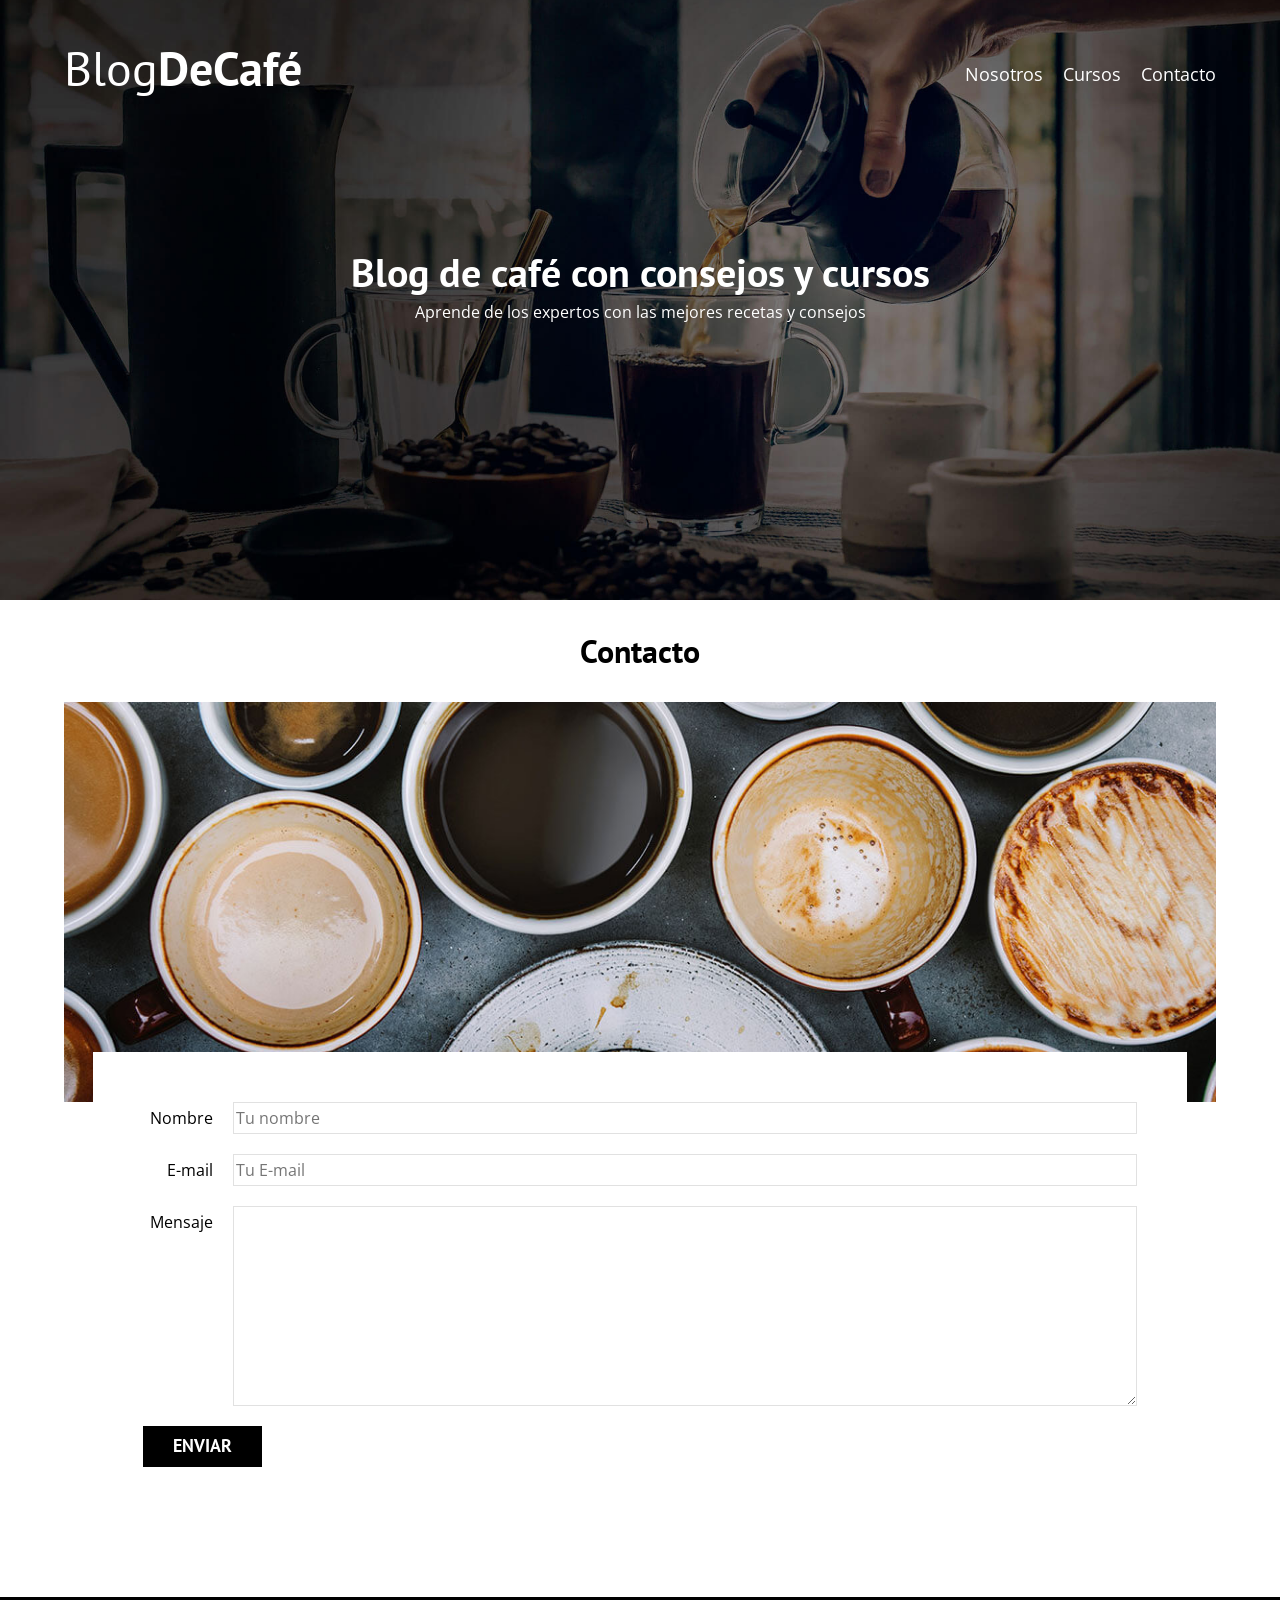
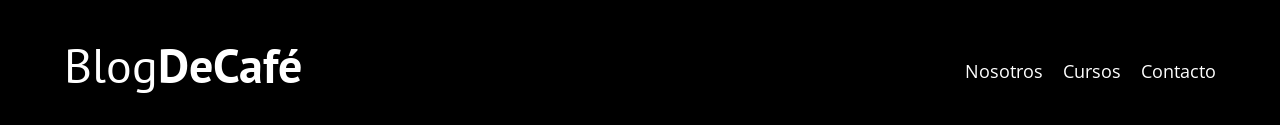
==== contacto.html @ 3486d527 "Aplicando optimizaciones en el index, se agrego el html contacto y cambios en el css, para el formul" ====
<!DOCTYPE html>
<html lang="es">
<head>
    <meta charset="UTF-8">
    <meta name="viewport" content="width=device-width, initial-scale=1.0">
    <title>BLOG CAFÉ</title>
    <link rel="preconnect" href="https://fonts.googleapis.com">
    <link rel="preconnect" href="https://fonts.gstatic.com" crossorigin>
    <link href="https://fonts.googleapis.com/css2?family=Open+Sans:ital@0;1&family=PT+Sans:wght@400;700&display=swap" rel="stylesheet">
    <link rel="stylesheet" href="css/normalize.css">
    <link rel="stylesheet" href="css/style.css">
</head>
<body>
    <header class="header">
        <div class="contenedor">
            <div class="barra">
                <a class="logo" href="index.html">
                    <h1 class="logo__nombre no-margin centrar-texto">Blog<span class="logo__bold">DeCafé</span></h1>
                </a>
                <nav class="navegacion">
                    <a href="nosotros.html" class="navegacion__enlace">Nosotros</a>
                    <a href="cursos.html" class="navegacion__enlace">Cursos</a>
                    <a href="contacto.html" class="navegacion__enlace">Contacto</a>
                </nav>
            </div>
        </div>
        <div class="header__texto">
            <h2 class="no-margin">Blog de café con consejos y cursos</h2>
            <p class="no-margin"> Aprende de los expertos con las mejores recetas y consejos</p>
        </div>
    </header>

    <main class="contenedor">
        <h3 class="centrar-texto">Contacto</h3>
        <div class="contacto-bg"></div>

        <form class="formulario">
            <div class="campo">
                <label class="campo__label" for="nombre">Nombre</label>
                <input class="campo__field" type="text" placeholder="Tu nombre" id="nombre">
            </div>
            
            <div class="campo">
                <label class="campo__label" for="email">E-mail</label>
                <input class="campo__field"
                    type="email"
                    placeholder="Tu E-mail"
                    id="email">
            </div>

            <div class="campo">
                <label class="campo__label" for="mensaje">Mensaje</label>
                <textarea class="campo__field campo__field--textarea" id="mensaje"></textarea>
            </div>


            <div class="campo">
                <input type="submit" value="Enviar" class="boton boton--primario">
            </div>

        </form>



    </main>
    

    <footer class="footer">
        <div class="contenedor">
            <div class="barra">
                <a class="logo" href="index.html">
                    <h1 class="logo__nombre no-margin centrar-texto">Blog<span class="logo__bold">DeCafé</span></h1>
                </a>
                <nav class="navegacion">
                    <a href="nosotros.html" class="navegacion__enlace">Nosotros</a>
                    <a href="cursos.html" class="navegacion__enlace">Cursos</a>
                    <a href="contacto.html" class="navegacion__enlace">Contacto</a>
                </nav>
            </div>
        </div>
    </footer>
</body>
</html>
---- css/style.css ----
:root{
    --fuenteHeading: 'PT Sans', sans-serif;
    --fuenteParrafos: 'Open Sans', sans-serif;
    --primario: #784D3C;
    --blanco: #ffffff;
    --negro: #000000;
    --gris: #e1e1e1;
}


html {
  box-sizing: border-box;
  font-size: 62.5%;
}
*, *:before, *:after {
  box-sizing: inherit;
}

body{
    font-family: var(--fuenteParrafos);
    font-size: 1.6rem;
    line-height: 2;
}
/* GLOBALES */

.contenedor{
/*     max-width: 120rem;
    width: 90%; es lo mismo q poner min*/
    width: min(90%, 120rem);
    margin: 0 auto;
}

a{
    text-decoration: none;
}

h1, h2, h3, h4{
    font-family: var(--fuenteHeading);
    line-height: 1.2;
}

h1 {
    font-size: 4.8rem;
}

h2 {
    font-size: 4rem;
}

h3 {
    font-size: 3.2rem;
}

h4 {
    font-size: 2.8rem;
}

img{
    max-width: 100%;
}

/* UTILIDADES */
.no-margin{
    margin: 0;
}

.no-padding{
    padding: 0;
}

.centrar-texto{
    text-align: center;
}

/*header*/
.header{
    background-image: url(../img/banner.jpg);
    height: 60rem;
    background-size: cover;
    background-repeat: no-repeat;
    background-position: center center;
}

.header__texto{
    text-align: center;
    color: var(--blanco);
    margin-top: 5rem;
}

@media (min-width: 768px) { 
    .header__texto{
        margin-top: 15rem;
    }
}

.barra{
    padding-top: 4rem;

}
@media (min-width: 768px) { 
    .barra{
        display: flex;
        justify-content: space-between;
        align-items: center;
    }
}

.logo{
    color: var(--blanco);
    
}

.logo__nombre{
    font-weight: 400;
}

.logo__bold{
    font-weight: 700;
}

@media (min-width: 768px) { 
    .navegacion{
        display: flex;
        gap: 2rem;
    }
}

.navegacion__enlace{
    margin-top: 1rem;
    display: block;  
    text-align: center;
    font-size: 1.8rem;
    color: var(--blanco);  
}


@media (min-width: 768px) { 
    .contenido-principal{
        display: grid;
        grid-template-columns: 2fr 1fr;
        column-gap: 4rem;
    }
}

.entrada{
    border-bottom: 1px solid var(--gris);
    margin-bottom: 2rem;
}

.entrada:last-of-type{
    border: none;
    margin-bottom: 0;
}

.boton{
    display: block;
    font-family: var(--fuenteHeading);
    color: var(--blanco);
    text-align: center;
    padding: 1rem 3rem;
    font-size: 1.8rem;
    text-transform: uppercase;
    font-weight: 700;
    margin-bottom: 2rem;
    border: none;
    
}

.boton:hover{
    cursor: pointer;
}
@media (min-width: 768px) { 
    .boton{
        display: inline-block;
    }
}

.boton--primario{background-color: var(--negro);}

.boton--secundario{background-color: var(--primario);}

.widget-curso{
    border-bottom: 1px solid var(--gris);
    margin-bottom: 2rem;
}

.widget-curso:last-of-type{
    border: none;
    margin: 0;
}

.widget-curso__label{
    font-family: var(--fuenteHeading);
    font-weight: 700;
}

.widget-curso__info,.widget-curso__label{font-size: 2rem;}
.widget-curso__info{
    font-weight: normal;
}

.cursos{
    list-style: none;
}

.footer{
    background-color: var(--negro);
    padding-bottom: 3rem;
    margin-top: 4rem;
}

/* Sobre nosotros */
@media (min-width: 768px) { 
/*     .sobre-nosotros{
        display: flex;
        gap: 2rem;
    }

    .sobre-nosotros__imagen,.sobre-nosotros__texto{
        flex-basis: 50%;
    } */
    .sobre-nosotros{
        display: grid;
        grid-template-columns: repeat(2, 1fr);
        gap: 2rem;
    }
}

/* CURSOS */

.curso{
    padding: 3rem 0;
    border-bottom: 1px solid var(--gris);
}

@media (min-width: 768px) { 
    .curso{
        display: grid;
        grid-template-columns: 1fr 2fr;
        column-gap: 2rem;
    }
}

.curso:last-of-type{
    border: none;
}

.curso__label{
    font-family: var(--fuenteHeading);
    font-weight: 700;
}

.curso__info,.curso__label{font-size: 2rem;}
.curso__info{
    font-weight: normal;
}


/*Contacto*/
.contacto-bg{
    background-image: url(../img/contacto.jpg);
    height: 40rem;
    background-size: cover;
    background-repeat: no-repeat;
}

/* FORMULARIO */

.formulario{
    background-color: var(--blanco);
    margin: -5rem auto 0 auto;
    width: 95%;
    padding: 5rem;
}

.campo{
    display: flex;
    margin-bottom: 2rem;
    /* gap: 2rem; */

}

.campo__label{
    flex: 0 0 9rem;
    text-align: right;
    padding-right: 2rem;

}

.campo__field{
    flex: 1;
    border: 1px solid var(--gris);

}

.campo__field--textarea{
    height: 20rem;
}
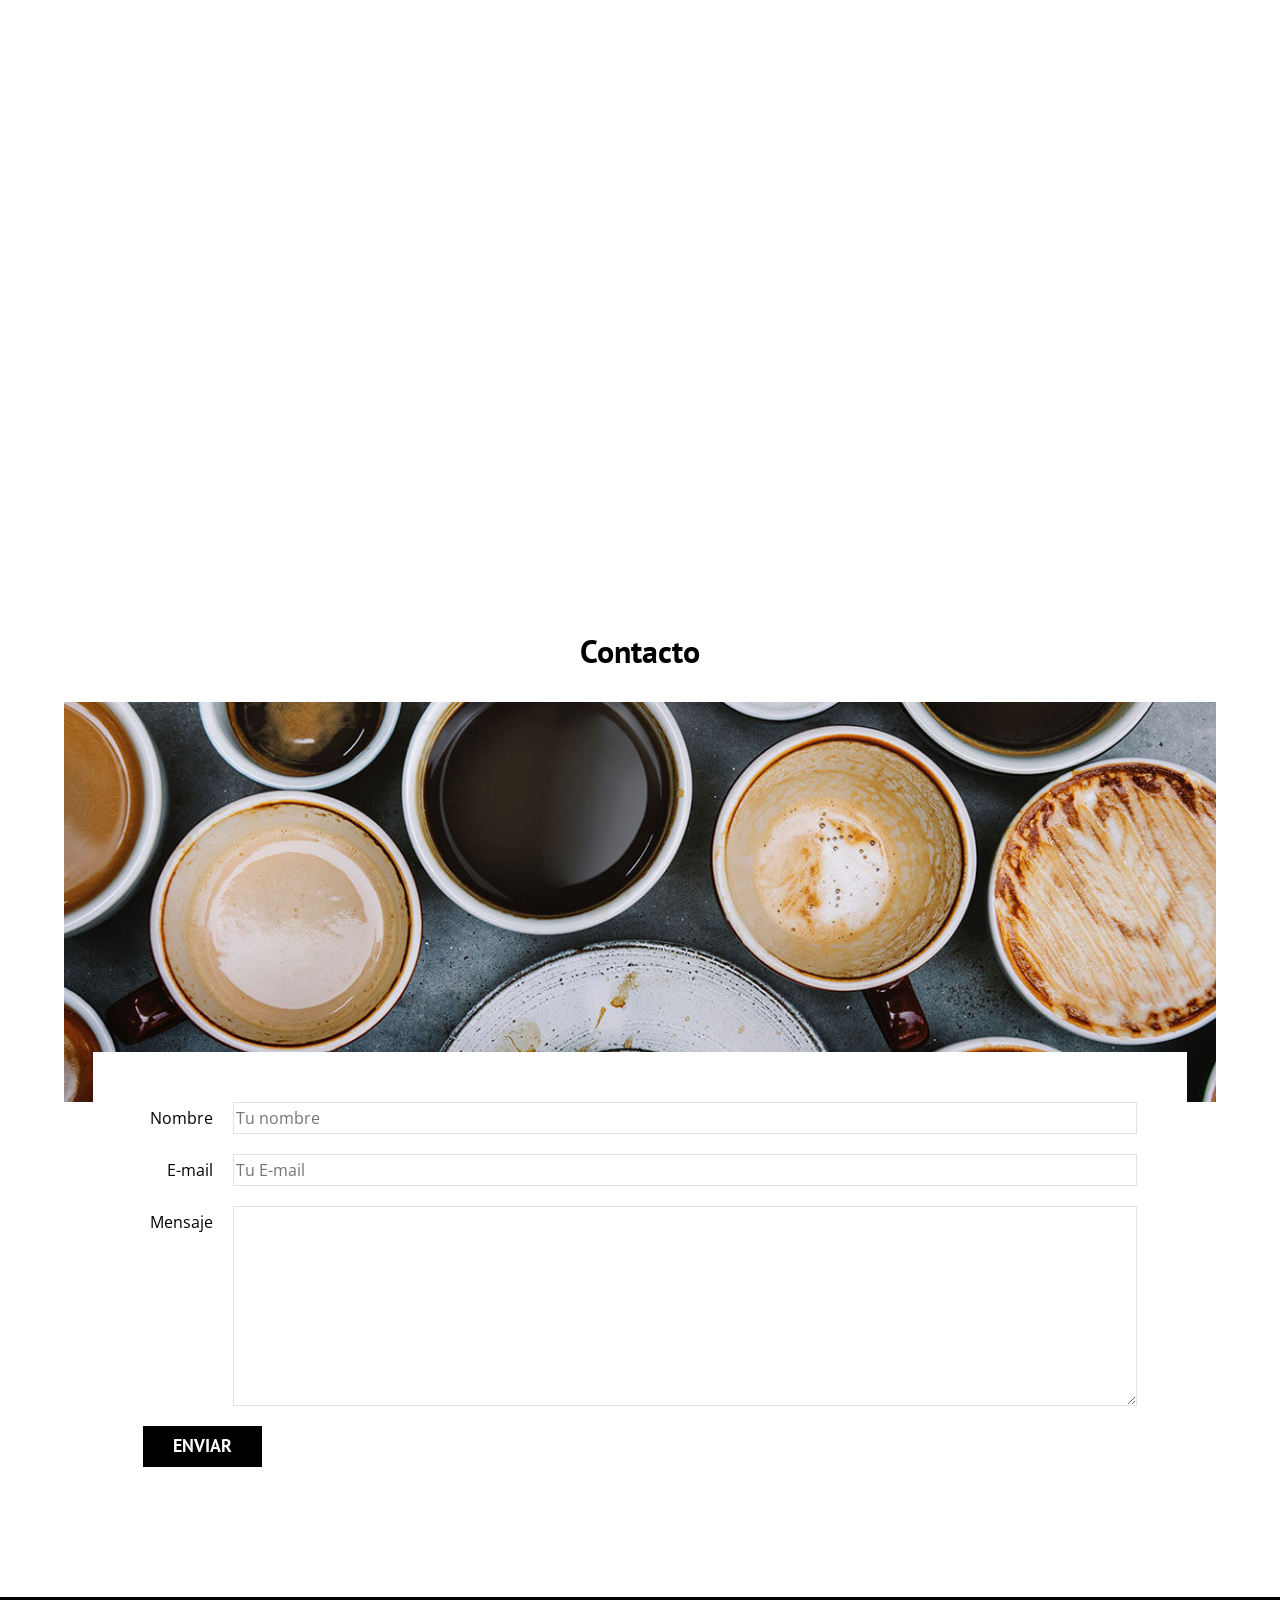
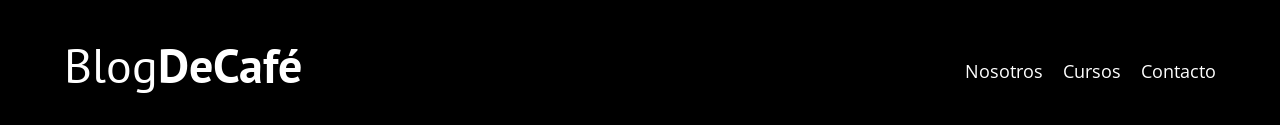
==== commit afa66e40: "falto el script modernizr en los otros html" ====
--- a/contacto.html
+++ b/contacto.html
@@ -57,14 +57,8 @@
             <div class="campo">
                 <input type="submit" value="Enviar" class="boton boton--primario">
             </div>
-
         </form>
-
-
-
     </main>
-    
-
     <footer class="footer">
         <div class="contenedor">
             <div class="barra">
@@ -79,5 +73,7 @@
             </div>
         </div>
     </footer>
+    <script src="js/modernizr.js"></script>
 </body>
+
 </html>
--- a/css/style.css
+++ b/css/style.css
@@ -73,8 +73,16 @@
 }
 
 /*header*/
+.webp .header{
+    background-image: url(../img/banner.webp);
+}
+
+.no-webp .header{
+    background-image: url(../img/banner.jpg);
+}
+
 .header{
-    background-image: url(../img/banner.jpg);
+    
     height: 60rem;
     background-size: cover;
     background-repeat: no-repeat;
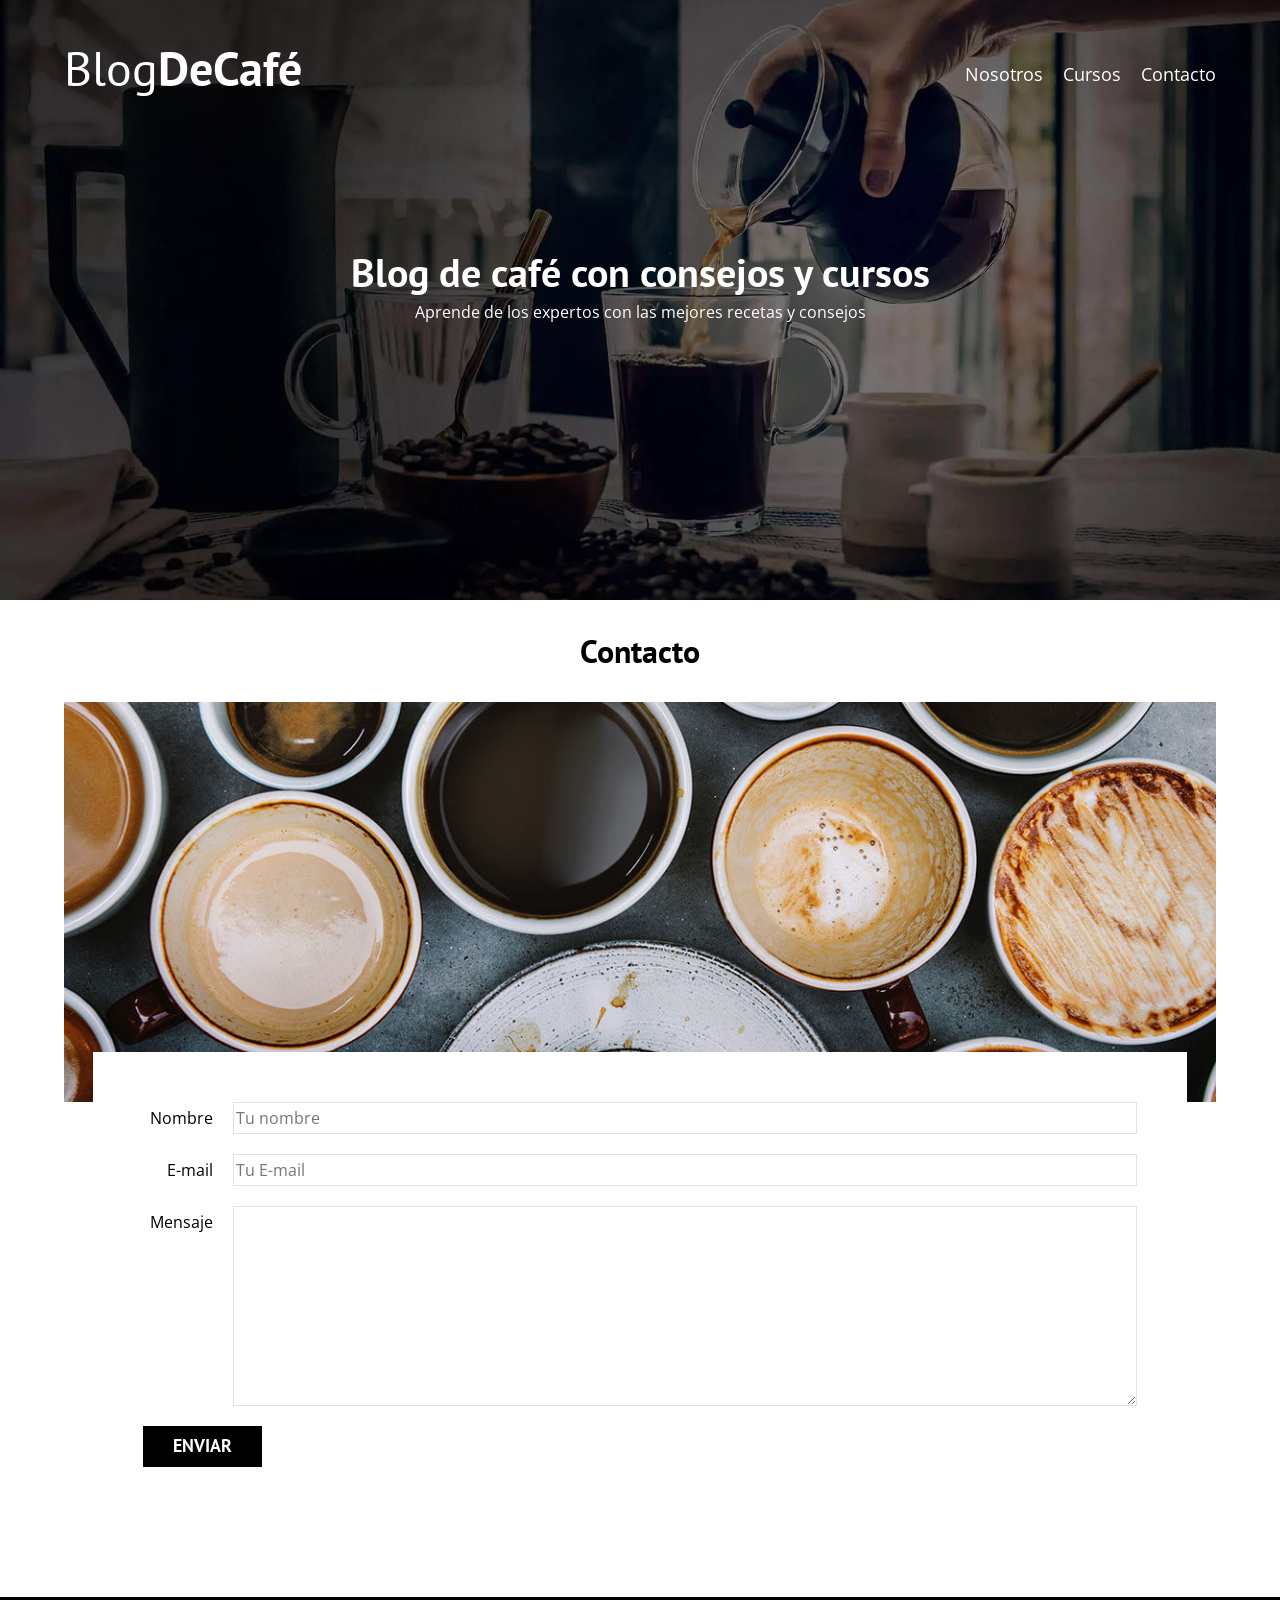
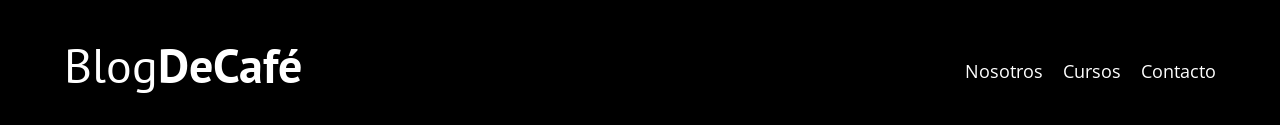
==== commit f8162241: "Elimina modernizr y preloads innecesarios" ====
--- a/contacto.html
+++ b/contacto.html
@@ -73,7 +73,6 @@
             </div>
         </div>
     </footer>
-    <script src="js/modernizr.js"></script>
 </body>
 
 </html>
--- a/css/style.css
+++ b/css/style.css
@@ -73,15 +73,9 @@
 }
 
 /*header*/
-.webp .header{
-    background-image: url(../img/banner.webp);
-}
-
-.no-webp .header{
+.header{
     background-image: url(../img/banner.jpg);
-}
-
-.header{
+    background-image: image-set(url(../img/banner.webp) type("image/webp"), url(../img/banner.jpg) type("image/jpeg"));
     
     height: 60rem;
     background-size: cover;
